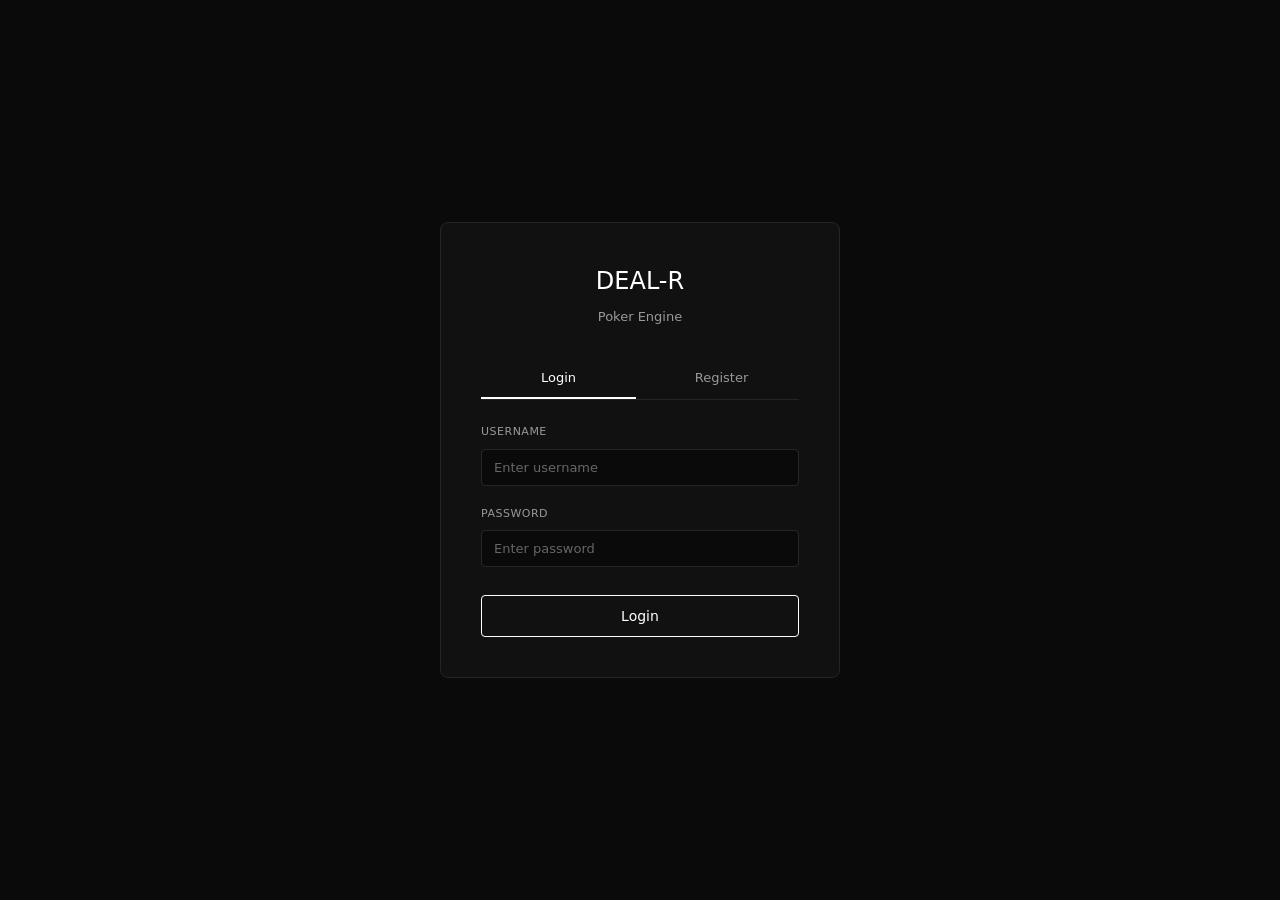
==== web/index.html @ 3852a825 "Fixing the working." ====
<!DOCTYPE html>
<html lang="en">
<head>
    <meta charset="UTF-8">
    <meta name="viewport" content="width=device-width, initial-scale=1.0">
    <title>DEAL-R Poker Engine</title>
    <link rel="stylesheet" href="styles.css">
</head>
<body>
    <div class="container">
        <header>
            <h1>DEAL-R</h1>
            <div class="header-controls">
                <div class="user-info" id="userInfo">
                    <span id="usernameDisplay">Not logged in</span>
                    <button id="logoutBtn" class="logout-btn" onclick="window.pokerUI.logout()">Logout</button>
                </div>
                <input type="text" id="tableId" placeholder="Table ID" value="table-1">
                <button id="connectBtn">Connect to Table</button>
                <button id="disconnectBtn" disabled>Disconnect</button>
            </div>
        </header>

        <div class="main-content">
            <!-- Connection Status -->
            <div id="statusBar" class="status-bar">
                <span id="connectionStatus" class="status disconnected">Disconnected</span>
                <span id="currentStreet" class="street">WAITING</span>
                <span id="currentBet" class="bet">Bet: 0</span>
                <span id="playerCount" class="player-count">Players: 0</span>
                <span id="tableInfo" class="table-info">Table: <span id="tableIdDisplay">-</span></span>
            </div>
            
            <!-- Help Message -->
            <div id="helpMessage" class="help-message">
                <p><strong>Getting Started:</strong> Connect to a table, sit down at least 2 players, then start a hand.</p>
            </div>

            <!-- Poker Table -->
            <div class="poker-table-container">
                <div class="poker-table">
                    <!-- Community Cards -->
                    <div class="community-cards" id="communityCards">
                        <div class="card-placeholder">Flop</div>
                        <div class="card-placeholder">Turn</div>
                        <div class="card-placeholder">River</div>
                    </div>

                    <!-- Pots -->
                    <div class="pots" id="pots">
                        <div class="pot">Main Pot: 0</div>
                    </div>

                    <!-- Seats (9 seats around the table) -->
                    <div class="seats" id="seats">
                        <!-- Seats will be dynamically generated -->
                    </div>

                    <!-- Action Buttons -->
                    <div class="action-panel" id="actionPanel" style="display: none;">
                        <h3>Action</h3>
                        <div class="action-buttons">
                            <button id="foldBtn" class="action-btn fold">Fold</button>
                            <button id="checkBtn" class="action-btn check">Check</button>
                            <button id="callBtn" class="action-btn call">Call</button>
                            <div class="bet-controls">
                                <input type="number" id="betAmount" placeholder="Amount" min="0">
                                <button id="betBtn" class="action-btn bet">Bet</button>
                                <button id="raiseBtn" class="action-btn raise">Raise</button>
                            </div>
                        </div>
                        <div id="actionInfo" class="action-info"></div>
                    </div>
                </div>
            </div>

            <!-- Control Panel -->
            <div class="control-panel">
                <div class="panel-section">
                    <h3>Quick Start</h3>
                    <div class="step-indicator">
                        <div class="step active" id="step1">
                            <span class="step-number">1</span>
                            <span class="step-text">Connect</span>
                        </div>
                        <div class="step" id="step2">
                            <span class="step-number">2</span>
                            <span class="step-text">Join Table</span>
                        </div>
                        <div class="step" id="step3">
                            <span class="step-number">3</span>
                            <span class="step-text">Start Hand</span>
                        </div>
                    </div>
                    
                    <div class="controls-group">
                        <label>Join Table</label>
                        <div class="player-list" id="playerList">
                            <p class="empty">No players at table</p>
                        </div>
                        <div class="join-controls">
                            <input type="number" id="stackInput" placeholder="Starting chips" min="100" value="1000" class="stack-input">
                            <button id="joinTableBtn" class="join-btn">Join Table</button>
                        </div>
                        <div class="info-text" id="playerInfo" style="margin-top: 8px; font-size: 11px; color: var(--text-tertiary);">
                            Select your starting chips (default: 1000) and click "Join Table". You'll be automatically assigned a seat.
                        </div>
                    </div>
                    
                    <div class="controls-group">
                        <label>Start Game</label>
                        <button id="startHandBtn" class="start-btn" disabled>Start Hand</button>
                        <div class="info-text" id="handInfo">Requires 2+ players</div>
                    </div>
                </div>

                <div class="panel-section">
                    <h3>History</h3>
                    <div id="handHistory" class="hand-history">
                        <p class="empty">No events yet</p>
                    </div>
                </div>

                <div class="panel-section">
                    <h3>Stats</h3>
                    <div id="playerStats" class="stats">
                        <p class="empty">Connect to see stats</p>
                    </div>
                </div>
            </div>
        </div>
    </div>

    <script src="app.js"></script>
</body>
</html>
---- web/styles.css ----
/* OFFSUIT-inspired Minimalistic Design */

* {
    margin: 0;
    padding: 0;
    box-sizing: border-box;
}

:root {
    --bg-primary: #0a0a0a;
    --bg-secondary: #111111;
    --bg-tertiary: #1a1a1a;
    --border: #252525;
    --text-primary: #ffffff;
    --text-secondary: #999999;
    --text-tertiary: #666666;
    --accent: #ffffff;
    --accent-hover: #f0f0f0;
    --success: #4a9eff;
    --warning: #ff6b6b;
    --card-bg: #1a1a1a;
    --card-border: #2a2a2a;
}

body {
    font-family: -apple-system, BlinkMacSystemFont, 'Inter', 'SF Pro Display', system-ui, sans-serif;
    background: var(--bg-primary);
    color: var(--text-primary);
    min-height: 100vh;
    font-size: 14px;
    line-height: 1.5;
    -webkit-font-smoothing: antialiased;
    -moz-osx-font-smoothing: grayscale;
}

.container {
    max-width: 1600px;
    margin: 0 auto;
    padding: 24px;
}

/* Header - Minimal */
header {
    margin-bottom: 32px;
    padding-bottom: 24px;
    border-bottom: 1px solid var(--border);
}

header h1 {
    font-size: 20px;
    font-weight: 500;
    letter-spacing: -0.5px;
    margin-bottom: 16px;
    color: var(--text-primary);
}

.header-controls {
    display: flex;
    gap: 8px;
    flex-wrap: wrap;
}

.header-controls input {
    padding: 8px 12px;
    border: 1px solid var(--border);
    background: var(--bg-secondary);
    color: var(--text-primary);
    font-size: 13px;
    border-radius: 4px;
    transition: all 0.2s;
    font-family: inherit;
}

.header-controls input:focus {
    outline: none;
    border-color: var(--text-secondary);
}

.header-controls input::placeholder {
    color: var(--text-tertiary);
}

.header-controls button {
    padding: 8px 16px;
    border: 1px solid var(--border);
    background: var(--bg-secondary);
    color: var(--text-primary);
    font-size: 13px;
    font-weight: 500;
    border-radius: 4px;
    cursor: pointer;
    transition: all 0.2s;
    font-family: inherit;
}

.header-controls button:hover:not(:disabled) {
    background: var(--bg-tertiary);
    border-color: var(--text-secondary);
}

.header-controls button:disabled {
    opacity: 0.4;
    cursor: not-allowed;
}

.user-info {
    display: flex;
    align-items: center;
    gap: 12px;
    padding: 8px 12px;
    background: var(--bg-tertiary);
    border: 1px solid var(--border);
    border-radius: 4px;
    font-size: 12px;
}

.user-info span {
    color: var(--text-primary);
    font-weight: 500;
}

.logout-btn {
    padding: 4px 8px;
    border: 1px solid var(--border);
    background: var(--bg-primary);
    color: var(--text-secondary);
    font-size: 11px;
    border-radius: 3px;
    cursor: pointer;
    transition: all 0.2s;
}

.logout-btn:hover {
    color: var(--warning);
    border-color: var(--warning);
}

#disconnectBtn {
    border-color: var(--warning);
    color: var(--warning);
}

#disconnectBtn:hover:not(:disabled) {
    background: rgba(255, 107, 107, 0.1);
}

/* Status Bar - Minimal */
.status-bar {
    display: flex;
    gap: 16px;
    padding: 12px 0;
    margin-bottom: 16px;
    border-bottom: 1px solid var(--border);
    font-size: 13px;
    flex-wrap: wrap;
}

.player-count {
    color: var(--text-secondary);
    font-weight: 500;
}

.table-info {
    color: var(--text-secondary);
    font-size: 12px;
}

.table-info span {
    color: var(--text-primary);
    font-weight: 500;
}

.status {
    padding: 4px 8px;
    border-radius: 3px;
    font-weight: 500;
    font-size: 11px;
    text-transform: uppercase;
    letter-spacing: 0.5px;
}

.status.connected {
    background: var(--success);
    color: var(--bg-primary);
}

.status.disconnected {
    background: var(--bg-tertiary);
    color: var(--text-secondary);
}

.street {
    color: var(--text-secondary);
    font-weight: 500;
}

.bet {
    color: var(--text-primary);
    font-weight: 500;
}

/* Main Layout */
.main-content {
    display: grid;
    grid-template-columns: 1fr 320px;
    gap: 32px;
}

/* Poker Table - Minimal Design */
.poker-table-container {
    background: var(--bg-secondary);
    border: 1px solid var(--border);
    border-radius: 8px;
    padding: 40px;
    min-height: 600px;
}

.poker-table {
    position: relative;
    background: var(--bg-primary);
    border: 1px solid var(--border);
    border-radius: 50%;
    width: 100%;
    aspect-ratio: 1;
    max-width: 700px;
    margin: 0 auto;
}

/* Community Cards - Clean */
.community-cards {
    position: absolute;
    top: 50%;
    left: 50%;
    transform: translate(-50%, -50%);
    display: flex;
    gap: 8px;
    z-index: 10;
}

.card {
    width: 56px;
    height: 78px;
    background: var(--card-bg);
    border: 1px solid var(--card-border);
    border-radius: 6px;
    display: flex;
    flex-direction: column;
    justify-content: space-between;
    padding: 6px;
    font-weight: 600;
    font-size: 11px;
    transition: transform 0.2s;
}

.card:hover {
    transform: translateY(-2px);
}

.card.red {
    color: #ff4444;
}

.card.black {
    color: var(--text-primary);
}

.card-rank {
    font-size: 14px;
    line-height: 1;
}

.card-suit {
    font-size: 18px;
    text-align: center;
    line-height: 1;
}

.card-placeholder {
    width: 56px;
    height: 78px;
    background: var(--bg-secondary);
    border: 1px dashed var(--border);
    border-radius: 6px;
    display: flex;
    align-items: center;
    justify-content: center;
    font-size: 9px;
    color: var(--text-tertiary);
    text-transform: uppercase;
    letter-spacing: 0.5px;
}

/* Pots - Minimal */
.pots {
    position: absolute;
    top: 35%;
    left: 50%;
    transform: translateX(-50%);
    z-index: 5;
}

.pot {
    background: var(--bg-secondary);
    border: 1px solid var(--border);
    color: var(--text-primary);
    padding: 8px 16px;
    border-radius: 4px;
    font-size: 12px;
    font-weight: 500;
    margin-bottom: 4px;
    text-align: center;
}

/* Seats - Clean Minimal Design */
.seats {
    position: absolute;
    top: 0;
    left: 0;
    width: 100%;
    height: 100%;
}

.seat {
    position: absolute;
    width: 100px;
    padding: 8px;
    background: var(--bg-secondary);
    border: 1px solid var(--border);
    border-radius: 6px;
    text-align: center;
    transition: all 0.2s;
    font-size: 11px;
}

.seat.active {
    border-color: var(--text-secondary);
}

.seat.to-act {
    border-color: var(--accent);
    box-shadow: 0 0 0 2px rgba(255, 255, 255, 0.1);
}

.seat.empty {
    background: var(--bg-primary);
    border-color: var(--border);
    opacity: 0.5;
}

.seat-info {
    font-size: 11px;
}

.seat-name {
    font-weight: 500;
    margin-bottom: 4px;
    color: var(--text-primary);
    font-size: 10px;
    text-transform: uppercase;
    letter-spacing: 0.5px;
}

.seat-stack {
    color: var(--text-primary);
    font-weight: 600;
    font-size: 12px;
    margin-bottom: 4px;
}

.seat-status {
    font-size: 9px;
    margin-top: 4px;
    padding: 2px 6px;
    border-radius: 3px;
    display: inline-block;
    text-transform: uppercase;
    letter-spacing: 0.5px;
    font-weight: 500;
}

.seat-status.ACTIVE {
    background: var(--success);
    color: var(--bg-primary);
}

.seat-status.ALL_IN {
    background: var(--bg-tertiary);
    color: var(--text-secondary);
}

.seat-status.FOLDED {
    background: var(--bg-tertiary);
    color: var(--text-tertiary);
}

/* Seat positions */
.seat:nth-child(1) { top: 8%; left: 50%; transform: translateX(-50%); }
.seat:nth-child(2) { top: 18%; right: 8%; }
.seat:nth-child(3) { top: 50%; right: 4%; transform: translateY(-50%); }
.seat:nth-child(4) { bottom: 18%; right: 8%; }
.seat:nth-child(5) { bottom: 8%; left: 50%; transform: translateX(-50%); }
.seat:nth-child(6) { bottom: 18%; left: 8%; }
.seat:nth-child(7) { top: 50%; left: 4%; transform: translateY(-50%); }
.seat:nth-child(8) { top: 18%; left: 8%; }
.seat:nth-child(9) { top: 50%; left: 50%; transform: translate(-50%, -50%); }

/* Action Panel - Minimal */
.action-panel {
    position: absolute;
    bottom: 24px;
    left: 50%;
    transform: translateX(-50%);
    background: var(--bg-secondary);
    border: 1px solid var(--border);
    padding: 16px 24px;
    border-radius: 6px;
    z-index: 20;
    min-width: 280px;
}

.action-panel h3 {
    margin-bottom: 12px;
    text-align: center;
    font-size: 12px;
    font-weight: 500;
    text-transform: uppercase;
    letter-spacing: 0.5px;
    color: var(--text-secondary);
}

.action-buttons {
    display: flex;
    flex-direction: column;
    gap: 6px;
}

.action-btn {
    padding: 10px 16px;
    border: 1px solid var(--border);
    background: var(--bg-tertiary);
    border-radius: 4px;
    font-weight: 500;
    font-size: 13px;
    cursor: pointer;
    transition: all 0.2s;
    color: var(--text-primary);
    font-family: inherit;
}

.action-btn.fold {
    border-color: var(--warning);
    color: var(--warning);
}

.action-btn.fold:hover:not(:disabled) {
    background: rgba(255, 107, 107, 0.1);
}

.action-btn.check,
.action-btn.call {
    border-color: var(--success);
    color: var(--success);
}

.action-btn.check:hover:not(:disabled),
.action-btn.call:hover:not(:disabled) {
    background: rgba(74, 158, 255, 0.1);
}

.action-btn.bet,
.action-btn.raise {
    border-color: var(--accent);
    color: var(--accent);
}

.action-btn.bet:hover:not(:disabled),
.action-btn.raise:hover:not(:disabled) {
    background: rgba(255, 255, 255, 0.1);
}

.action-btn:disabled {
    opacity: 0.3;
    cursor: not-allowed;
}

.bet-controls {
    display: flex;
    gap: 6px;
}

.bet-controls input {
    flex: 1;
    padding: 10px 12px;
    border: 1px solid var(--border);
    background: var(--bg-primary);
    border-radius: 4px;
    color: var(--text-primary);
    font-size: 13px;
    font-family: inherit;
}

.bet-controls input:focus {
    outline: none;
    border-color: var(--text-secondary);
}

.action-info {
    margin-top: 12px;
    padding: 8px;
    background: var(--bg-primary);
    border-radius: 4px;
    font-size: 11px;
    text-align: center;
    color: var(--text-secondary);
    border: 1px solid var(--border);
}

.action-info div {
    margin: 4px 0;
}

/* Help Message */
.help-message {
    background: var(--bg-secondary);
    border: 1px solid var(--border);
    padding: 12px 16px;
    border-radius: 6px;
    margin-bottom: 24px;
    font-size: 12px;
    color: var(--text-secondary);
    line-height: 1.6;
}

.help-message.hidden {
    display: none;
}

.help-message strong {
    color: var(--text-primary);
    font-weight: 500;
}

/* Step Indicator */
.step-indicator {
    display: flex;
    gap: 8px;
    margin-bottom: 24px;
    padding-bottom: 16px;
    border-bottom: 1px solid var(--border);
}

.step {
    flex: 1;
    display: flex;
    flex-direction: column;
    align-items: center;
    gap: 6px;
    padding: 8px;
    border-radius: 4px;
    transition: all 0.2s;
    opacity: 0.4;
}

.step.active {
    opacity: 1;
    background: var(--bg-tertiary);
}

.step-number {
    width: 24px;
    height: 24px;
    border-radius: 50%;
    background: var(--bg-primary);
    border: 1px solid var(--border);
    display: flex;
    align-items: center;
    justify-content: center;
    font-size: 11px;
    font-weight: 600;
    color: var(--text-secondary);
}

.step.active .step-number {
    background: var(--accent);
    color: var(--bg-primary);
    border-color: var(--accent);
}

.step-text {
    font-size: 10px;
    text-transform: uppercase;
    letter-spacing: 0.5px;
    color: var(--text-secondary);
    font-weight: 500;
}

.step.active .step-text {
    color: var(--text-primary);
}

/* Control Panel - Minimal */
.control-panel {
    display: flex;
    flex-direction: column;
    gap: 24px;
}

.controls-group {
    margin-bottom: 20px;
}

.controls-group label {
    display: block;
    font-size: 11px;
    text-transform: uppercase;
    letter-spacing: 0.5px;
    color: var(--text-secondary);
    margin-bottom: 12px;
    font-weight: 500;
}

/* Player List */
.player-list {
    background: var(--bg-primary);
    border: 1px solid var(--border);
    border-radius: 4px;
    padding: 12px;
    margin-bottom: 12px;
    min-height: 60px;
    max-height: 200px;
    overflow-y: auto;
}

.player-list .empty {
    color: var(--text-tertiary);
    text-align: center;
    padding: 12px;
    font-size: 12px;
    margin: 0;
}

.player-item {
    display: flex;
    justify-content: space-between;
    align-items: center;
    padding: 8px 12px;
    margin-bottom: 6px;
    background: var(--bg-secondary);
    border: 1px solid var(--border);
    border-radius: 4px;
    font-size: 12px;
}

.player-item:last-child {
    margin-bottom: 0;
}

.player-item-info {
    flex: 1;
}

.player-item-name {
    font-weight: 500;
    color: var(--text-primary);
    margin-bottom: 2px;
}

.player-item-details {
    font-size: 11px;
    color: var(--text-secondary);
}

.player-item-remove {
    background: var(--bg-tertiary);
    border: 1px solid var(--border);
    color: var(--warning);
    padding: 4px 12px;
    border-radius: 4px;
    font-size: 11px;
    cursor: pointer;
    transition: all 0.2s;
    font-weight: 500;
}

.player-item-remove:hover {
    background: rgba(255, 107, 107, 0.1);
    border-color: var(--warning);
}

.add-player-controls {
    display: flex;
    gap: 8px;
    margin-bottom: 8px;
}

.stack-input {
    flex: 1;
    padding: 8px 12px;
    border: 1px solid var(--border);
    background: var(--bg-primary);
    color: var(--text-primary);
    border-radius: 4px;
    font-size: 13px;
    font-family: inherit;
}

.stack-input:focus {
    outline: none;
    border-color: var(--text-secondary);
}

.stack-input::placeholder {
    color: var(--text-tertiary);
}

.add-btn {
    padding: 8px 16px;
    border: 1px solid var(--success);
    background: var(--bg-secondary);
    color: var(--success);
    border-radius: 4px;
    font-size: 13px;
    font-weight: 500;
    cursor: pointer;
    transition: all 0.2s;
    font-family: inherit;
    white-space: nowrap;
}

.add-btn:hover:not(:disabled) {
    background: rgba(74, 158, 255, 0.1);
}

.add-btn:disabled {
    opacity: 0.4;
    cursor: not-allowed;
}

.quick-add-buttons {
    display: flex;
    gap: 8px;
    margin-bottom: 8px;
}

.quick-add-btn {
    flex: 1;
    padding: 8px 12px;
    border: 1px solid var(--border);
    background: var(--bg-primary);
    color: var(--text-secondary);
    border-radius: 4px;
    font-size: 11px;
    font-weight: 500;
    cursor: pointer;
    transition: all 0.2s;
    font-family: inherit;
    text-transform: uppercase;
    letter-spacing: 0.5px;
}

.quick-add-btn:hover {
    background: var(--bg-tertiary);
    border-color: var(--text-secondary);
    color: var(--text-primary);
}

.start-btn {
    width: 100%;
    padding: 12px 16px;
    border: 1px solid var(--accent);
    background: var(--bg-secondary);
    color: var(--accent);
    border-radius: 4px;
    font-size: 14px;
    font-weight: 500;
    cursor: pointer;
    transition: all 0.2s;
    font-family: inherit;
    margin-bottom: 8px;
}

.start-btn:hover:not(:disabled) {
    background: rgba(255, 255, 255, 0.1);
}

.start-btn:disabled {
    opacity: 0.4;
    cursor: not-allowed;
}

.info-text {
    margin-top: 6px;
    font-size: 11px;
    color: var(--text-tertiary);
    font-style: italic;
}

.info-text.warning {
    color: var(--warning);
}

.info-text.success {
    color: var(--success);
}

.panel-section {
    background: var(--bg-secondary);
    border: 1px solid var(--border);
    padding: 20px;
    border-radius: 6px;
}

.panel-section h3 {
    margin-bottom: 16px;
    font-size: 12px;
    font-weight: 500;
    text-transform: uppercase;
    letter-spacing: 0.5px;
    color: var(--text-secondary);
}

.controls {
    display: flex;
    flex-direction: column;
    gap: 8px;
    margin-bottom: 16px;
}

.controls input,
.controls button {
    padding: 8px 12px;
    border: 1px solid var(--border);
    border-radius: 4px;
    font-size: 13px;
    font-family: inherit;
    transition: all 0.2s;
}

.controls input {
    background: var(--bg-primary);
    color: var(--text-primary);
}

.controls input:focus {
    outline: none;
    border-color: var(--text-secondary);
}

.controls input::placeholder {
    color: var(--text-tertiary);
}

.controls button {
    background: var(--bg-tertiary);
    color: var(--text-primary);
    font-weight: 500;
    cursor: pointer;
}

.controls button:hover {
    background: var(--bg-primary);
    border-color: var(--text-secondary);
}

/* Hand History - Minimal */
.hand-history {
    max-height: 200px;
    overflow-y: auto;
    font-size: 11px;
}

.hand-history::-webkit-scrollbar {
    width: 4px;
}

.hand-history::-webkit-scrollbar-track {
    background: var(--bg-primary);
}

.hand-history::-webkit-scrollbar-thumb {
    background: var(--border);
    border-radius: 2px;
}

.hand-history .event {
    padding: 8px;
    margin-bottom: 4px;
    background: var(--bg-primary);
    border: 1px solid var(--border);
    border-radius: 4px;
    border-left: 2px solid var(--text-secondary);
}

.hand-history .event strong {
    font-weight: 500;
    color: var(--text-primary);
    display: block;
    margin-bottom: 2px;
}

.hand-history .event small {
    color: var(--text-tertiary);
    font-size: 10px;
}

.hand-history .empty {
    color: var(--text-tertiary);
    text-align: center;
    padding: 24px;
    font-size: 12px;
}

/* Stats - Minimal */
.stats {
    font-size: 12px;
}

.stats .stat-item {
    padding: 8px;
    margin-bottom: 4px;
    background: var(--bg-primary);
    border: 1px solid var(--border);
    border-radius: 4px;
    display: flex;
    justify-content: space-between;
    font-size: 11px;
}

.stats .stat-item strong {
    font-weight: 500;
    color: var(--text-primary);
}

.stats .stat-item span {
    color: var(--text-secondary);
}

.stats .empty {
    color: var(--text-tertiary);
    text-align: center;
    padding: 24px;
    font-size: 12px;
}

/* Responsive */
@media (max-width: 1200px) {
    .main-content {
        grid-template-columns: 1fr;
    }
}

@media (max-width: 768px) {
    .container {
        padding: 16px;
    }

    header {
        margin-bottom: 24px;
    }

    .poker-table-container {
        padding: 24px;
    }

    .poker-table {
        max-width: 100%;
    }

    .seat {
        width: 80px;
        font-size: 10px;
    }

    .action-panel {
        min-width: 240px;
        padding: 12px 16px;
    }
}

/* Subtle animations */
@keyframes fadeIn {
    from {
        opacity: 0;
        transform: translateY(4px);
    }
    to {
        opacity: 1;
        transform: translateY(0);
    }
}

.event {
    animation: fadeIn 0.3s ease-out;
}

/* Remove pulse animation, use subtle border glow instead */
.seat.to-act {
    animation: none;
}
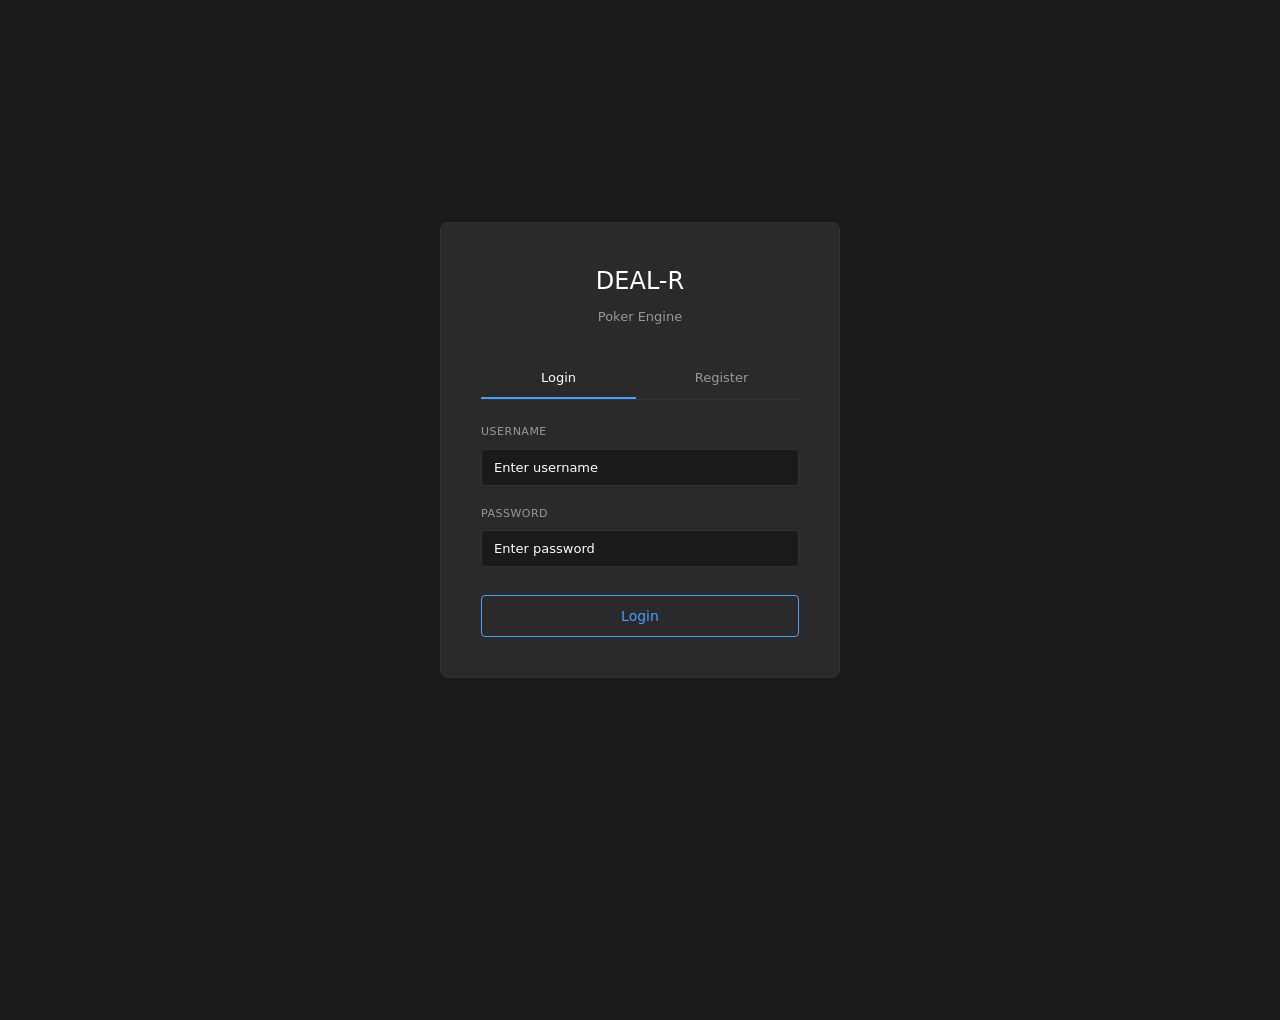
==== commit 4621f17a: "work fixes" ====
--- a/web/index.html
+++ b/web/index.html
@@ -3,135 +3,75 @@
 <head>
     <meta charset="UTF-8">
     <meta name="viewport" content="width=device-width, initial-scale=1.0">
-    <title>DEAL-R Poker Engine</title>
+    <title>DEAL-R Poker</title>
     <link rel="stylesheet" href="styles.css">
 </head>
 <body>
-    <div class="container">
-        <header>
-            <h1>DEAL-R</h1>
-            <div class="header-controls">
-                <div class="user-info" id="userInfo">
-                    <span id="usernameDisplay">Not logged in</span>
-                    <button id="logoutBtn" class="logout-btn" onclick="window.pokerUI.logout()">Logout</button>
-                </div>
-                <input type="text" id="tableId" placeholder="Table ID" value="table-1">
-                <button id="connectBtn">Connect to Table</button>
-                <button id="disconnectBtn" disabled>Disconnect</button>
-            </div>
-        </header>
+    <!-- Top Bar -->
+    <div class="top-bar">
+        <button class="back-btn" onclick="window.pokerUI.logout()">←</button>
+        <div class="top-title">DEAL-R</div>
+        <div class="top-actions">
+            <span class="table-name" id="tableName">table-1</span>
+        </div>
+    </div>
 
-        <div class="main-content">
-            <!-- Connection Status -->
-            <div id="statusBar" class="status-bar">
-                <span id="connectionStatus" class="status disconnected">Disconnected</span>
-                <span id="currentStreet" class="street">WAITING</span>
-                <span id="currentBet" class="bet">Bet: 0</span>
-                <span id="playerCount" class="player-count">Players: 0</span>
-                <span id="tableInfo" class="table-info">Table: <span id="tableIdDisplay">-</span></span>
-            </div>
-            
-            <!-- Help Message -->
-            <div id="helpMessage" class="help-message">
-                <p><strong>Getting Started:</strong> Connect to a table, sit down at least 2 players, then start a hand.</p>
-            </div>
+    <!-- Players Row -->
+    <div class="players-row" id="playersRow">
+        <!-- Players will be dynamically added here -->
+    </div>
 
-            <!-- Poker Table -->
-            <div class="poker-table-container">
-                <div class="poker-table">
-                    <!-- Community Cards -->
-                    <div class="community-cards" id="communityCards">
-                        <div class="card-placeholder">Flop</div>
-                        <div class="card-placeholder">Turn</div>
-                        <div class="card-placeholder">River</div>
-                    </div>
+    <!-- Community Cards Area -->
+    <div class="community-area">
+        <div class="community-cards" id="communityCards">
+            <!-- Cards will be inserted here -->
+        </div>
+        <div class="pot-display" id="potDisplay">
+            <span class="pot-label">Pot</span>
+            <span class="pot-value" id="potValue">$0</span>
+        </div>
+    </div>
 
-                    <!-- Pots -->
-                    <div class="pots" id="pots">
-                        <div class="pot">Main Pot: 0</div>
-                    </div>
+    <!-- Action Button (Center) -->
+    <div class="action-center" id="actionCenter" style="display: none;">
+        <button class="action-center-btn" id="waitBtn">Wait for the next hand</button>
+    </div>
 
-                    <!-- Seats (9 seats around the table) -->
-                    <div class="seats" id="seats">
-                        <!-- Seats will be dynamically generated -->
-                    </div>
-
-                    <!-- Action Buttons -->
-                    <div class="action-panel" id="actionPanel" style="display: none;">
-                        <h3>Action</h3>
-                        <div class="action-buttons">
-                            <button id="foldBtn" class="action-btn fold">Fold</button>
-                            <button id="checkBtn" class="action-btn check">Check</button>
-                            <button id="callBtn" class="action-btn call">Call</button>
-                            <div class="bet-controls">
-                                <input type="number" id="betAmount" placeholder="Amount" min="0">
-                                <button id="betBtn" class="action-btn bet">Bet</button>
-                                <button id="raiseBtn" class="action-btn raise">Raise</button>
-                            </div>
-                        </div>
-                        <div id="actionInfo" class="action-info"></div>
-                    </div>
-                </div>
-            </div>
-
-            <!-- Control Panel -->
-            <div class="control-panel">
-                <div class="panel-section">
-                    <h3>Quick Start</h3>
-                    <div class="step-indicator">
-                        <div class="step active" id="step1">
-                            <span class="step-number">1</span>
-                            <span class="step-text">Connect</span>
-                        </div>
-                        <div class="step" id="step2">
-                            <span class="step-number">2</span>
-                            <span class="step-text">Join Table</span>
-                        </div>
-                        <div class="step" id="step3">
-                            <span class="step-number">3</span>
-                            <span class="step-text">Start Hand</span>
-                        </div>
-                    </div>
-                    
-                    <div class="controls-group">
-                        <label>Join Table</label>
-                        <div class="player-list" id="playerList">
-                            <p class="empty">No players at table</p>
-                        </div>
-                        <div class="join-controls">
-                            <input type="number" id="stackInput" placeholder="Starting chips" min="100" value="1000" class="stack-input">
-                            <button id="joinTableBtn" class="join-btn">Join Table</button>
-                        </div>
-                        <div class="info-text" id="playerInfo" style="margin-top: 8px; font-size: 11px; color: var(--text-tertiary);">
-                            Select your starting chips (default: 1000) and click "Join Table". You'll be automatically assigned a seat.
-                        </div>
-                    </div>
-                    
-                    <div class="controls-group">
-                        <label>Start Game</label>
-                        <button id="startHandBtn" class="start-btn" disabled>Start Hand</button>
-                        <div class="info-text" id="handInfo">Requires 2+ players</div>
-                    </div>
-                </div>
-
-                <div class="panel-section">
-                    <h3>History</h3>
-                    <div id="handHistory" class="hand-history">
-                        <p class="empty">No events yet</p>
-                    </div>
-                </div>
-
-                <div class="panel-section">
-                    <h3>Stats</h3>
-                    <div id="playerStats" class="stats">
-                        <p class="empty">Connect to see stats</p>
-                    </div>
-                </div>
+    <!-- Action Panel (Bottom) -->
+    <div class="action-panel" id="actionPanel" style="display: none;">
+        <div class="action-info" id="actionInfo"></div>
+        <div class="action-buttons">
+            <button id="foldBtn" class="action-btn fold">Fold</button>
+            <button id="checkBtn" class="action-btn check">Check</button>
+            <button id="callBtn" class="action-btn call">Call</button>
+            <div class="bet-controls">
+                <input type="number" id="betAmount" placeholder="Amount" min="0">
+                <button id="betBtn" class="action-btn bet">Bet</button>
+                <button id="raiseBtn" class="action-btn raise">Raise</button>
             </div>
         </div>
+    </div>
+
+    <!-- Your Cards (Bottom) -->
+    <div class="player-cards-area">
+        <div class="your-cards" id="yourCards">
+            <!-- Cards will be inserted here -->
+        </div>
+        <div class="player-info-bottom">
+            <div class="player-avatar" id="playerAvatar">👤</div>
+            <div class="player-stack" id="playerStack">1,000</div>
+        </div>
+    </div>
+
+    <!-- Debug Panel -->
+    <div class="debug-panel" id="debugPanel" style="display: none;">
+        <div class="debug-header">
+            <strong>Debug</strong>
+            <button onclick="document.getElementById('debugPanel').style.display='none'">×</button>
+        </div>
+        <div id="debugContent"></div>
     </div>
 
     <script src="app.js"></script>
 </body>
 </html>
-
--- a/web/styles.css
+++ b/web/styles.css
@@ -1,4 +1,4 @@
-/* OFFSUIT-inspired Minimalistic Design */
+/* Mobile-First Card Game Design */
 
 * {
     margin: 0;
@@ -7,19 +7,15 @@
 }
 
 :root {
-    --bg-primary: #0a0a0a;
-    --bg-secondary: #111111;
-    --bg-tertiary: #1a1a1a;
-    --border: #252525;
+    --bg-primary: #1a1a1a;
+    --bg-secondary: #2a2a2a;
+    --bg-card: #ffffff;
     --text-primary: #ffffff;
     --text-secondary: #999999;
-    --text-tertiary: #666666;
-    --accent: #ffffff;
-    --accent-hover: #f0f0f0;
+    --accent: #4a9eff;
     --success: #4a9eff;
     --warning: #ff6b6b;
-    --card-bg: #1a1a1a;
-    --card-border: #2a2a2a;
+    --border: #333333;
 }
 
 body {
@@ -31,229 +27,155 @@
     line-height: 1.5;
     -webkit-font-smoothing: antialiased;
     -moz-osx-font-smoothing: grayscale;
-}
-
-.container {
-    max-width: 1600px;
-    margin: 0 auto;
-    padding: 24px;
-}
-
-/* Header - Minimal */
-header {
-    margin-bottom: 32px;
-    padding-bottom: 24px;
+    padding-bottom: 120px; /* Space for bottom cards */
+}
+
+/* Top Bar */
+.top-bar {
+    display: flex;
+    align-items: center;
+    justify-content: space-between;
+    padding: 12px 16px;
+    background: var(--bg-secondary);
     border-bottom: 1px solid var(--border);
 }
 
-header h1 {
+.back-btn {
+    background: none;
+    border: none;
+    color: var(--text-primary);
     font-size: 20px;
-    font-weight: 500;
-    letter-spacing: -0.5px;
-    margin-bottom: 16px;
-    color: var(--text-primary);
-}
-
-.header-controls {
-    display: flex;
-    gap: 8px;
+    cursor: pointer;
+    padding: 4px 8px;
+}
+
+.top-title {
+    font-size: 18px;
+    font-weight: 600;
+    color: var(--text-primary);
+}
+
+.top-actions {
+    display: flex;
+    align-items: center;
+    gap: 8px;
+}
+
+.table-name {
+    font-size: 12px;
+    color: var(--text-secondary);
+    padding: 4px 8px;
+    background: var(--bg-primary);
+    border-radius: 4px;
+}
+
+/* Players Row */
+.players-row {
+    display: flex;
+    align-items: center;
+    gap: 12px;
+    padding: 16px;
+    overflow-x: auto;
+    -webkit-overflow-scrolling: touch;
+}
+
+.player-item {
+    display: flex;
+    flex-direction: column;
+    align-items: center;
+    min-width: 60px;
+    position: relative;
+}
+
+.player-avatar {
+    width: 48px;
+    height: 48px;
+    border-radius: 50%;
+    background: var(--bg-secondary);
+    display: flex;
+    align-items: center;
+    justify-content: center;
+    font-size: 24px;
+    border: 2px solid var(--border);
+    margin-bottom: 4px;
+}
+
+.player-avatar.active {
+    border-color: var(--accent);
+    box-shadow: 0 0 0 2px rgba(74, 158, 255, 0.3);
+}
+
+.player-avatar.to-act {
+    border-color: var(--accent);
+    box-shadow: 0 0 0 3px rgba(74, 158, 255, 0.5);
+    animation: pulse 2s infinite;
+}
+
+@keyframes pulse {
+    0%, 100% { box-shadow: 0 0 0 3px rgba(74, 158, 255, 0.5); }
+    50% { box-shadow: 0 0 0 6px rgba(74, 158, 255, 0.2); }
+}
+
+.player-name {
+    font-size: 11px;
+    color: var(--text-primary);
+    text-align: center;
+    max-width: 60px;
+    overflow: hidden;
+    text-overflow: ellipsis;
+    white-space: nowrap;
+}
+
+.player-score {
+    font-size: 12px;
+    font-weight: 600;
+    color: var(--text-primary);
+    margin-top: 2px;
+}
+
+.player-bet {
+    position: absolute;
+    top: -8px;
+    right: -8px;
+    background: var(--accent);
+    color: white;
+    font-size: 10px;
+    padding: 2px 6px;
+    border-radius: 10px;
+    font-weight: 600;
+}
+
+/* Community Cards Area */
+.community-area {
+    display: flex;
+    flex-direction: column;
+    align-items: center;
+    gap: 16px;
+    padding: 24px 16px;
+    min-height: 200px;
+}
+
+.community-cards {
+    display: flex;
+    gap: 8px;
+    align-items: center;
+    justify-content: center;
     flex-wrap: wrap;
 }
 
-.header-controls input {
-    padding: 8px 12px;
-    border: 1px solid var(--border);
-    background: var(--bg-secondary);
-    color: var(--text-primary);
-    font-size: 13px;
-    border-radius: 4px;
-    transition: all 0.2s;
-    font-family: inherit;
-}
-
-.header-controls input:focus {
-    outline: none;
-    border-color: var(--text-secondary);
-}
-
-.header-controls input::placeholder {
-    color: var(--text-tertiary);
-}
-
-.header-controls button {
-    padding: 8px 16px;
-    border: 1px solid var(--border);
-    background: var(--bg-secondary);
-    color: var(--text-primary);
-    font-size: 13px;
-    font-weight: 500;
-    border-radius: 4px;
-    cursor: pointer;
-    transition: all 0.2s;
-    font-family: inherit;
-}
-
-.header-controls button:hover:not(:disabled) {
-    background: var(--bg-tertiary);
-    border-color: var(--text-secondary);
-}
-
-.header-controls button:disabled {
-    opacity: 0.4;
-    cursor: not-allowed;
-}
-
-.user-info {
-    display: flex;
-    align-items: center;
-    gap: 12px;
-    padding: 8px 12px;
-    background: var(--bg-tertiary);
-    border: 1px solid var(--border);
-    border-radius: 4px;
-    font-size: 12px;
-}
-
-.user-info span {
-    color: var(--text-primary);
-    font-weight: 500;
-}
-
-.logout-btn {
-    padding: 4px 8px;
-    border: 1px solid var(--border);
-    background: var(--bg-primary);
-    color: var(--text-secondary);
-    font-size: 11px;
-    border-radius: 3px;
-    cursor: pointer;
-    transition: all 0.2s;
-}
-
-.logout-btn:hover {
-    color: var(--warning);
-    border-color: var(--warning);
-}
-
-#disconnectBtn {
-    border-color: var(--warning);
-    color: var(--warning);
-}
-
-#disconnectBtn:hover:not(:disabled) {
-    background: rgba(255, 107, 107, 0.1);
-}
-
-/* Status Bar - Minimal */
-.status-bar {
-    display: flex;
-    gap: 16px;
-    padding: 12px 0;
-    margin-bottom: 16px;
-    border-bottom: 1px solid var(--border);
-    font-size: 13px;
-    flex-wrap: wrap;
-}
-
-.player-count {
-    color: var(--text-secondary);
-    font-weight: 500;
-}
-
-.table-info {
-    color: var(--text-secondary);
-    font-size: 12px;
-}
-
-.table-info span {
-    color: var(--text-primary);
-    font-weight: 500;
-}
-
-.status {
-    padding: 4px 8px;
-    border-radius: 3px;
-    font-weight: 500;
-    font-size: 11px;
-    text-transform: uppercase;
-    letter-spacing: 0.5px;
-}
-
-.status.connected {
-    background: var(--success);
-    color: var(--bg-primary);
-}
-
-.status.disconnected {
-    background: var(--bg-tertiary);
-    color: var(--text-secondary);
-}
-
-.street {
-    color: var(--text-secondary);
-    font-weight: 500;
-}
-
-.bet {
-    color: var(--text-primary);
-    font-weight: 500;
-}
-
-/* Main Layout */
-.main-content {
-    display: grid;
-    grid-template-columns: 1fr 320px;
-    gap: 32px;
-}
-
-/* Poker Table - Minimal Design */
-.poker-table-container {
-    background: var(--bg-secondary);
-    border: 1px solid var(--border);
-    border-radius: 8px;
-    padding: 40px;
-    min-height: 600px;
-}
-
-.poker-table {
-    position: relative;
-    background: var(--bg-primary);
-    border: 1px solid var(--border);
-    border-radius: 50%;
-    width: 100%;
-    aspect-ratio: 1;
-    max-width: 700px;
-    margin: 0 auto;
-}
-
-/* Community Cards - Clean */
-.community-cards {
-    position: absolute;
-    top: 50%;
-    left: 50%;
-    transform: translate(-50%, -50%);
-    display: flex;
-    gap: 8px;
-    z-index: 10;
-}
-
 .card {
-    width: 56px;
-    height: 78px;
-    background: var(--card-bg);
-    border: 1px solid var(--card-border);
-    border-radius: 6px;
+    width: 50px;
+    height: 70px;
+    background: var(--bg-card);
+    border: 2px solid var(--border);
+    border-radius: 8px;
     display: flex;
     flex-direction: column;
     justify-content: space-between;
     padding: 6px;
-    font-weight: 600;
+    font-weight: 700;
     font-size: 11px;
-    transition: transform 0.2s;
-}
-
-.card:hover {
-    transform: translateY(-2px);
+    box-shadow: 0 2px 8px rgba(0, 0, 0, 0.3);
 }
 
 .card.red {
@@ -261,12 +183,13 @@
 }
 
 .card.black {
-    color: var(--text-primary);
+    color: #000000;
 }
 
 .card-rank {
     font-size: 14px;
     line-height: 1;
+    font-weight: 700;
 }
 
 .card-suit {
@@ -275,176 +198,107 @@
     line-height: 1;
 }
 
-.card-placeholder {
-    width: 56px;
-    height: 78px;
+.card-back {
+    width: 50px;
+    height: 70px;
+    background: linear-gradient(135deg, #1e3a8a 0%, #3b82f6 100%);
+    border: 2px solid var(--border);
+    border-radius: 8px;
+    display: flex;
+    align-items: center;
+    justify-content: center;
+    box-shadow: 0 2px 8px rgba(0, 0, 0, 0.3);
+    position: relative;
+}
+
+.card-back::before {
+    content: '★';
+    color: white;
+    font-size: 24px;
+    opacity: 0.3;
+}
+
+/* Pot Display */
+.pot-display {
+    display: flex;
+    align-items: center;
+    gap: 8px;
+    padding: 8px 16px;
     background: var(--bg-secondary);
-    border: 1px dashed var(--border);
-    border-radius: 6px;
-    display: flex;
-    align-items: center;
-    justify-content: center;
-    font-size: 9px;
-    color: var(--text-tertiary);
+    border-radius: 20px;
+    border: 1px solid var(--border);
+}
+
+.pot-label {
+    font-size: 12px;
+    color: var(--text-secondary);
     text-transform: uppercase;
-    letter-spacing: 0.5px;
-}
-
-/* Pots - Minimal */
-.pots {
-    position: absolute;
-    top: 35%;
-    left: 50%;
-    transform: translateX(-50%);
-    z-index: 5;
-}
-
-.pot {
+}
+
+.pot-value {
+    font-size: 16px;
+    font-weight: 700;
+    color: var(--accent);
+}
+
+/* Action Center */
+.action-center {
+    display: flex;
+    justify-content: center;
+    padding: 16px;
+}
+
+.action-center-btn {
+    padding: 14px 32px;
+    background: #000000;
+    color: var(--text-primary);
+    border: none;
+    border-radius: 8px;
+    font-size: 14px;
+    font-weight: 600;
+    cursor: pointer;
+}
+
+/* Action Panel */
+.action-panel {
+    position: fixed;
+    bottom: 0;
+    left: 0;
+    right: 0;
     background: var(--bg-secondary);
-    border: 1px solid var(--border);
-    color: var(--text-primary);
-    padding: 8px 16px;
-    border-radius: 4px;
-    font-size: 12px;
-    font-weight: 500;
-    margin-bottom: 4px;
-    text-align: center;
-}
-
-/* Seats - Clean Minimal Design */
-.seats {
-    position: absolute;
-    top: 0;
-    left: 0;
-    width: 100%;
-    height: 100%;
-}
-
-.seat {
-    position: absolute;
-    width: 100px;
-    padding: 8px;
-    background: var(--bg-secondary);
-    border: 1px solid var(--border);
-    border-radius: 6px;
-    text-align: center;
-    transition: all 0.2s;
-    font-size: 11px;
-}
-
-.seat.active {
-    border-color: var(--text-secondary);
-}
-
-.seat.to-act {
-    border-color: var(--accent);
-    box-shadow: 0 0 0 2px rgba(255, 255, 255, 0.1);
-}
-
-.seat.empty {
-    background: var(--bg-primary);
-    border-color: var(--border);
-    opacity: 0.5;
-}
-
-.seat-info {
-    font-size: 11px;
-}
-
-.seat-name {
-    font-weight: 500;
-    margin-bottom: 4px;
-    color: var(--text-primary);
-    font-size: 10px;
-    text-transform: uppercase;
-    letter-spacing: 0.5px;
-}
-
-.seat-stack {
-    color: var(--text-primary);
-    font-weight: 600;
-    font-size: 12px;
-    margin-bottom: 4px;
-}
-
-.seat-status {
-    font-size: 9px;
-    margin-top: 4px;
-    padding: 2px 6px;
-    border-radius: 3px;
-    display: inline-block;
-    text-transform: uppercase;
-    letter-spacing: 0.5px;
-    font-weight: 500;
-}
-
-.seat-status.ACTIVE {
-    background: var(--success);
-    color: var(--bg-primary);
-}
-
-.seat-status.ALL_IN {
-    background: var(--bg-tertiary);
-    color: var(--text-secondary);
-}
-
-.seat-status.FOLDED {
-    background: var(--bg-tertiary);
-    color: var(--text-tertiary);
-}
-
-/* Seat positions */
-.seat:nth-child(1) { top: 8%; left: 50%; transform: translateX(-50%); }
-.seat:nth-child(2) { top: 18%; right: 8%; }
-.seat:nth-child(3) { top: 50%; right: 4%; transform: translateY(-50%); }
-.seat:nth-child(4) { bottom: 18%; right: 8%; }
-.seat:nth-child(5) { bottom: 8%; left: 50%; transform: translateX(-50%); }
-.seat:nth-child(6) { bottom: 18%; left: 8%; }
-.seat:nth-child(7) { top: 50%; left: 4%; transform: translateY(-50%); }
-.seat:nth-child(8) { top: 18%; left: 8%; }
-.seat:nth-child(9) { top: 50%; left: 50%; transform: translate(-50%, -50%); }
-
-/* Action Panel - Minimal */
-.action-panel {
-    position: absolute;
-    bottom: 24px;
-    left: 50%;
-    transform: translateX(-50%);
-    background: var(--bg-secondary);
-    border: 1px solid var(--border);
-    padding: 16px 24px;
-    border-radius: 6px;
-    z-index: 20;
-    min-width: 280px;
-}
-
-.action-panel h3 {
+    border-top: 2px solid var(--border);
+    padding: 16px;
+    z-index: 1000;
+    box-shadow: 0 -4px 16px rgba(0, 0, 0, 0.5);
+}
+
+.action-info {
     margin-bottom: 12px;
     text-align: center;
     font-size: 12px;
-    font-weight: 500;
-    text-transform: uppercase;
-    letter-spacing: 0.5px;
     color: var(--text-secondary);
 }
 
 .action-buttons {
     display: flex;
-    flex-direction: column;
-    gap: 6px;
+    gap: 8px;
+    flex-wrap: wrap;
+    justify-content: center;
 }
 
 .action-btn {
-    padding: 10px 16px;
-    border: 1px solid var(--border);
-    background: var(--bg-tertiary);
-    border-radius: 4px;
-    font-weight: 500;
-    font-size: 13px;
+    padding: 12px 20px;
+    border: 2px solid var(--border);
+    background: var(--bg-primary);
+    border-radius: 8px;
+    font-size: 14px;
+    font-weight: 600;
     cursor: pointer;
     transition: all 0.2s;
     color: var(--text-primary);
-    font-family: inherit;
+    min-width: 80px;
+    flex: 1;
+    max-width: 120px;
 }
 
 .action-btn.fold {
@@ -452,548 +306,158 @@
     color: var(--warning);
 }
 
-.action-btn.fold:hover:not(:disabled) {
-    background: rgba(255, 107, 107, 0.1);
-}
-
-.action-btn.check,
+.action-btn.check {
+    border-color: var(--text-secondary);
+    color: var(--text-secondary);
+}
+
 .action-btn.call {
     border-color: var(--success);
     color: var(--success);
 }
 
-.action-btn.check:hover:not(:disabled),
-.action-btn.call:hover:not(:disabled) {
-    background: rgba(74, 158, 255, 0.1);
-}
-
 .action-btn.bet,
 .action-btn.raise {
-    border-color: var(--accent);
-    color: var(--accent);
-}
-
-.action-btn.bet:hover:not(:disabled),
-.action-btn.raise:hover:not(:disabled) {
-    background: rgba(255, 255, 255, 0.1);
+    border-color: var(--success);
+    color: var(--success);
+    background: rgba(74, 158, 255, 0.1);
+}
+
+.action-btn:hover:not(:disabled) {
+    transform: translateY(-2px);
+    box-shadow: 0 4px 12px rgba(0, 0, 0, 0.3);
 }
 
 .action-btn:disabled {
-    opacity: 0.3;
+    opacity: 0.4;
     cursor: not-allowed;
 }
 
 .bet-controls {
     display: flex;
-    gap: 6px;
+    gap: 8px;
+    width: 100%;
+    margin-top: 8px;
 }
 
 .bet-controls input {
     flex: 1;
-    padding: 10px 12px;
-    border: 1px solid var(--border);
+    padding: 12px;
+    border: 2px solid var(--border);
     background: var(--bg-primary);
-    border-radius: 4px;
-    color: var(--text-primary);
-    font-size: 13px;
-    font-family: inherit;
+    color: var(--text-primary);
+    border-radius: 8px;
+    font-size: 14px;
 }
 
 .bet-controls input:focus {
     outline: none;
-    border-color: var(--text-secondary);
-}
-
-.action-info {
-    margin-top: 12px;
-    padding: 8px;
+    border-color: var(--accent);
+}
+
+/* Player Cards Area (Bottom) */
+.player-cards-area {
+    position: fixed;
+    bottom: 0;
+    left: 0;
+    right: 0;
+    display: flex;
+    align-items: center;
+    justify-content: space-between;
+    padding: 16px;
+    background: var(--bg-secondary);
+    border-top: 1px solid var(--border);
+    z-index: 999;
+}
+
+.your-cards {
+    display: flex;
+    gap: 8px;
+}
+
+.your-cards .card,
+.your-cards .card-back {
+    width: 45px;
+    height: 63px;
+}
+
+.player-info-bottom {
+    display: flex;
+    flex-direction: column;
+    align-items: center;
+    gap: 4px;
+}
+
+.player-avatar {
+    width: 40px;
+    height: 40px;
+    border-radius: 50%;
     background: var(--bg-primary);
-    border-radius: 4px;
+    display: flex;
+    align-items: center;
+    justify-content: center;
+    font-size: 20px;
+    border: 2px solid var(--border);
+}
+
+.player-stack {
+    font-size: 14px;
+    font-weight: 600;
+    color: var(--text-primary);
+}
+
+/* Debug Panel */
+.debug-panel {
+    position: fixed;
+    bottom: 200px;
+    right: 16px;
+    background: rgba(0, 0, 0, 0.95);
+    color: #fff;
+    padding: 12px;
+    border-radius: 8px;
+    max-width: 300px;
+    max-height: 300px;
+    overflow: auto;
     font-size: 11px;
-    text-align: center;
-    color: var(--text-secondary);
+    z-index: 10000;
+    font-family: monospace;
     border: 1px solid var(--border);
 }
 
-.action-info div {
-    margin: 4px 0;
-}
-
-/* Help Message */
-.help-message {
-    background: var(--bg-secondary);
-    border: 1px solid var(--border);
-    padding: 12px 16px;
-    border-radius: 6px;
-    margin-bottom: 24px;
-    font-size: 12px;
-    color: var(--text-secondary);
-    line-height: 1.6;
-}
-
-.help-message.hidden {
-    display: none;
-}
-
-.help-message strong {
-    color: var(--text-primary);
-    font-weight: 500;
-}
-
-/* Step Indicator */
-.step-indicator {
-    display: flex;
-    gap: 8px;
-    margin-bottom: 24px;
-    padding-bottom: 16px;
+.debug-header {
+    display: flex;
+    justify-content: space-between;
+    align-items: center;
+    margin-bottom: 8px;
+    padding-bottom: 8px;
     border-bottom: 1px solid var(--border);
 }
 
-.step {
-    flex: 1;
-    display: flex;
-    flex-direction: column;
-    align-items: center;
-    gap: 6px;
-    padding: 8px;
-    border-radius: 4px;
-    transition: all 0.2s;
-    opacity: 0.4;
-}
-
-.step.active {
-    opacity: 1;
-    background: var(--bg-tertiary);
-}
-
-.step-number {
+.debug-header button {
+    background: none;
+    border: none;
+    color: #fff;
+    font-size: 18px;
+    cursor: pointer;
+    padding: 0;
     width: 24px;
     height: 24px;
-    border-radius: 50%;
-    background: var(--bg-primary);
-    border: 1px solid var(--border);
-    display: flex;
-    align-items: center;
-    justify-content: center;
-    font-size: 11px;
-    font-weight: 600;
-    color: var(--text-secondary);
-}
-
-.step.active .step-number {
-    background: var(--accent);
-    color: var(--bg-primary);
-    border-color: var(--accent);
-}
-
-.step-text {
-    font-size: 10px;
-    text-transform: uppercase;
-    letter-spacing: 0.5px;
-    color: var(--text-secondary);
-    font-weight: 500;
-}
-
-.step.active .step-text {
-    color: var(--text-primary);
-}
-
-/* Control Panel - Minimal */
-.control-panel {
-    display: flex;
-    flex-direction: column;
-    gap: 24px;
-}
-
-.controls-group {
-    margin-bottom: 20px;
-}
-
-.controls-group label {
-    display: block;
-    font-size: 11px;
-    text-transform: uppercase;
-    letter-spacing: 0.5px;
-    color: var(--text-secondary);
-    margin-bottom: 12px;
-    font-weight: 500;
-}
-
-/* Player List */
-.player-list {
-    background: var(--bg-primary);
-    border: 1px solid var(--border);
-    border-radius: 4px;
-    padding: 12px;
-    margin-bottom: 12px;
-    min-height: 60px;
-    max-height: 200px;
-    overflow-y: auto;
-}
-
-.player-list .empty {
-    color: var(--text-tertiary);
-    text-align: center;
-    padding: 12px;
-    font-size: 12px;
-    margin: 0;
-}
-
-.player-item {
-    display: flex;
-    justify-content: space-between;
-    align-items: center;
-    padding: 8px 12px;
-    margin-bottom: 6px;
-    background: var(--bg-secondary);
-    border: 1px solid var(--border);
-    border-radius: 4px;
-    font-size: 12px;
-}
-
-.player-item:last-child {
-    margin-bottom: 0;
-}
-
-.player-item-info {
-    flex: 1;
-}
-
-.player-item-name {
-    font-weight: 500;
-    color: var(--text-primary);
-    margin-bottom: 2px;
-}
-
-.player-item-details {
-    font-size: 11px;
-    color: var(--text-secondary);
-}
-
-.player-item-remove {
-    background: var(--bg-tertiary);
-    border: 1px solid var(--border);
-    color: var(--warning);
-    padding: 4px 12px;
-    border-radius: 4px;
-    font-size: 11px;
-    cursor: pointer;
-    transition: all 0.2s;
-    font-weight: 500;
-}
-
-.player-item-remove:hover {
-    background: rgba(255, 107, 107, 0.1);
-    border-color: var(--warning);
-}
-
-.add-player-controls {
-    display: flex;
-    gap: 8px;
-    margin-bottom: 8px;
-}
-
-.stack-input {
-    flex: 1;
-    padding: 8px 12px;
-    border: 1px solid var(--border);
-    background: var(--bg-primary);
-    color: var(--text-primary);
-    border-radius: 4px;
-    font-size: 13px;
-    font-family: inherit;
-}
-
-.stack-input:focus {
-    outline: none;
-    border-color: var(--text-secondary);
-}
-
-.stack-input::placeholder {
-    color: var(--text-tertiary);
-}
-
-.add-btn {
-    padding: 8px 16px;
-    border: 1px solid var(--success);
-    background: var(--bg-secondary);
-    color: var(--success);
-    border-radius: 4px;
-    font-size: 13px;
-    font-weight: 500;
-    cursor: pointer;
-    transition: all 0.2s;
-    font-family: inherit;
-    white-space: nowrap;
-}
-
-.add-btn:hover:not(:disabled) {
-    background: rgba(74, 158, 255, 0.1);
-}
-
-.add-btn:disabled {
-    opacity: 0.4;
-    cursor: not-allowed;
-}
-
-.quick-add-buttons {
-    display: flex;
-    gap: 8px;
-    margin-bottom: 8px;
-}
-
-.quick-add-btn {
-    flex: 1;
-    padding: 8px 12px;
-    border: 1px solid var(--border);
-    background: var(--bg-primary);
-    color: var(--text-secondary);
-    border-radius: 4px;
-    font-size: 11px;
-    font-weight: 500;
-    cursor: pointer;
-    transition: all 0.2s;
-    font-family: inherit;
-    text-transform: uppercase;
-    letter-spacing: 0.5px;
-}
-
-.quick-add-btn:hover {
-    background: var(--bg-tertiary);
-    border-color: var(--text-secondary);
-    color: var(--text-primary);
-}
-
-.start-btn {
-    width: 100%;
-    padding: 12px 16px;
-    border: 1px solid var(--accent);
-    background: var(--bg-secondary);
-    color: var(--accent);
-    border-radius: 4px;
-    font-size: 14px;
-    font-weight: 500;
-    cursor: pointer;
-    transition: all 0.2s;
-    font-family: inherit;
-    margin-bottom: 8px;
-}
-
-.start-btn:hover:not(:disabled) {
-    background: rgba(255, 255, 255, 0.1);
-}
-
-.start-btn:disabled {
-    opacity: 0.4;
-    cursor: not-allowed;
-}
-
-.info-text {
-    margin-top: 6px;
-    font-size: 11px;
-    color: var(--text-tertiary);
-    font-style: italic;
-}
-
-.info-text.warning {
-    color: var(--warning);
-}
-
-.info-text.success {
-    color: var(--success);
-}
-
-.panel-section {
-    background: var(--bg-secondary);
-    border: 1px solid var(--border);
-    padding: 20px;
-    border-radius: 6px;
-}
-
-.panel-section h3 {
-    margin-bottom: 16px;
-    font-size: 12px;
-    font-weight: 500;
-    text-transform: uppercase;
-    letter-spacing: 0.5px;
-    color: var(--text-secondary);
-}
-
-.controls {
-    display: flex;
-    flex-direction: column;
-    gap: 8px;
-    margin-bottom: 16px;
-}
-
-.controls input,
-.controls button {
-    padding: 8px 12px;
-    border: 1px solid var(--border);
-    border-radius: 4px;
-    font-size: 13px;
-    font-family: inherit;
-    transition: all 0.2s;
-}
-
-.controls input {
-    background: var(--bg-primary);
-    color: var(--text-primary);
-}
-
-.controls input:focus {
-    outline: none;
-    border-color: var(--text-secondary);
-}
-
-.controls input::placeholder {
-    color: var(--text-tertiary);
-}
-
-.controls button {
-    background: var(--bg-tertiary);
-    color: var(--text-primary);
-    font-weight: 500;
-    cursor: pointer;
-}
-
-.controls button:hover {
-    background: var(--bg-primary);
-    border-color: var(--text-secondary);
-}
-
-/* Hand History - Minimal */
-.hand-history {
-    max-height: 200px;
-    overflow-y: auto;
-    font-size: 11px;
-}
-
-.hand-history::-webkit-scrollbar {
-    width: 4px;
-}
-
-.hand-history::-webkit-scrollbar-track {
-    background: var(--bg-primary);
-}
-
-.hand-history::-webkit-scrollbar-thumb {
-    background: var(--border);
-    border-radius: 2px;
-}
-
-.hand-history .event {
-    padding: 8px;
-    margin-bottom: 4px;
-    background: var(--bg-primary);
-    border: 1px solid var(--border);
-    border-radius: 4px;
-    border-left: 2px solid var(--text-secondary);
-}
-
-.hand-history .event strong {
-    font-weight: 500;
-    color: var(--text-primary);
-    display: block;
-    margin-bottom: 2px;
-}
-
-.hand-history .event small {
-    color: var(--text-tertiary);
-    font-size: 10px;
-}
-
-.hand-history .empty {
-    color: var(--text-tertiary);
-    text-align: center;
-    padding: 24px;
-    font-size: 12px;
-}
-
-/* Stats - Minimal */
-.stats {
-    font-size: 12px;
-}
-
-.stats .stat-item {
-    padding: 8px;
-    margin-bottom: 4px;
-    background: var(--bg-primary);
-    border: 1px solid var(--border);
-    border-radius: 4px;
-    display: flex;
-    justify-content: space-between;
-    font-size: 11px;
-}
-
-.stats .stat-item strong {
-    font-weight: 500;
-    color: var(--text-primary);
-}
-
-.stats .stat-item span {
-    color: var(--text-secondary);
-}
-
-.stats .empty {
-    color: var(--text-tertiary);
-    text-align: center;
-    padding: 24px;
-    font-size: 12px;
 }
 
 /* Responsive */
-@media (max-width: 1200px) {
-    .main-content {
-        grid-template-columns: 1fr;
+@media (min-width: 768px) {
+    body {
+        max-width: 600px;
+        margin: 0 auto;
     }
-}
-
-@media (max-width: 768px) {
-    .container {
-        padding: 16px;
+    
+    .card {
+        width: 60px;
+        height: 84px;
     }
-
-    header {
-        margin-bottom: 24px;
+    
+    .card-back {
+        width: 60px;
+        height: 84px;
     }
-
-    .poker-table-container {
-        padding: 24px;
-    }
-
-    .poker-table {
-        max-width: 100%;
-    }
-
-    .seat {
-        width: 80px;
-        font-size: 10px;
-    }
-
-    .action-panel {
-        min-width: 240px;
-        padding: 12px 16px;
-    }
-}
-
-/* Subtle animations */
-@keyframes fadeIn {
-    from {
-        opacity: 0;
-        transform: translateY(4px);
-    }
-    to {
-        opacity: 1;
-        transform: translateY(0);
-    }
-}
-
-.event {
-    animation: fadeIn 0.3s ease-out;
-}
-
-/* Remove pulse animation, use subtle border glow instead */
-.seat.to-act {
-    animation: none;
-}
+}
